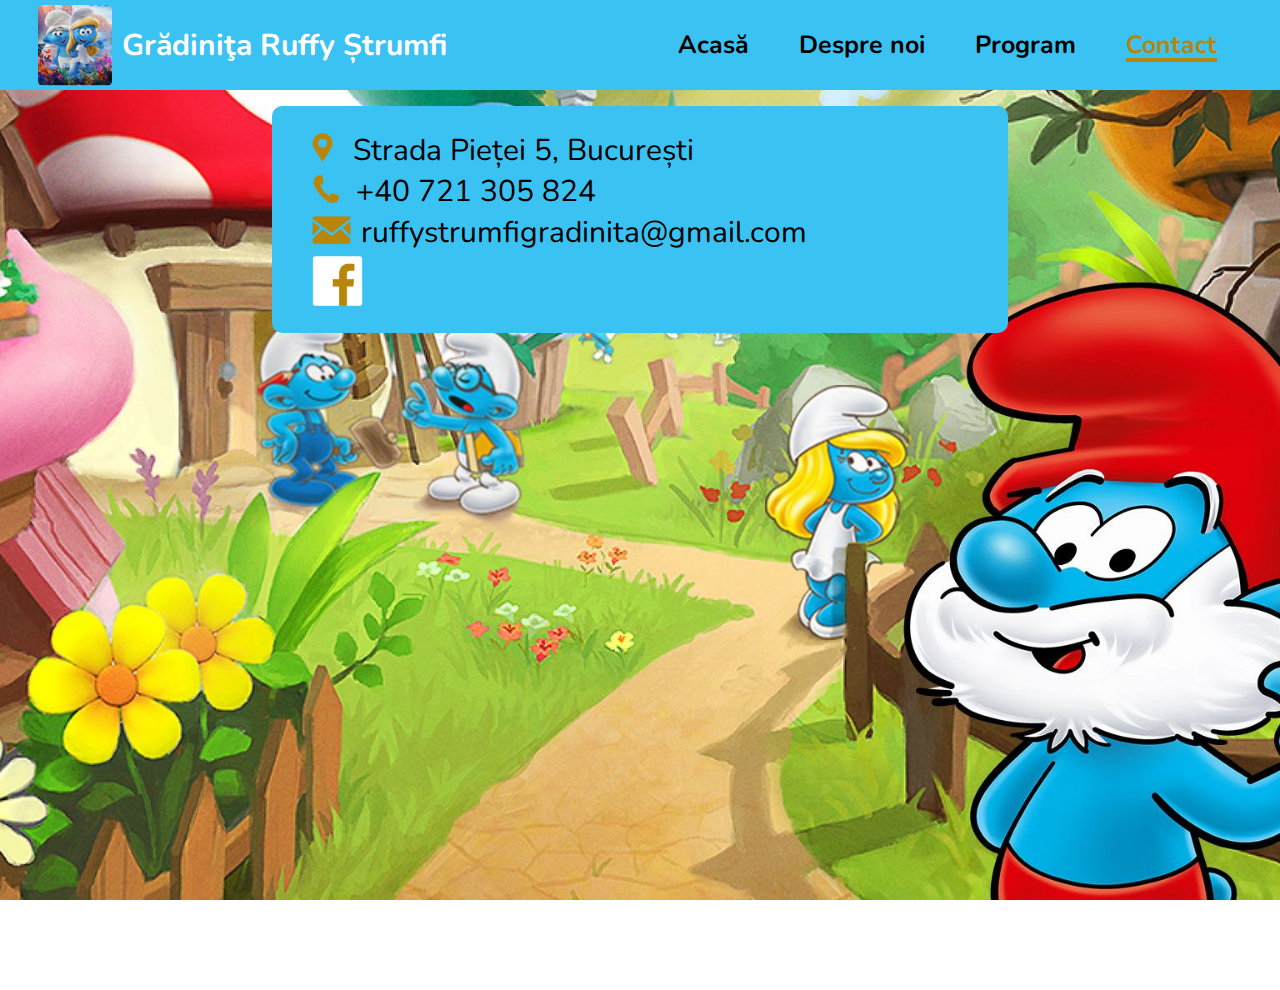
==== contact.html @ 3b9c156b "commit" ====
<!DOCTYPE html>
<html lang="en">
<head>
    <title> Ruffy Strumfi </title>
  <link href="stylesheetcontact.css" rel="stylesheet">
</head>
<body>
    <header>
      <div class="logo"><img src="Logo.jpg"><emp>Grădiniţa Ruffy Ștrumfi</emp></div>
      <nav>
        <a href="acasa.html"><div>Acasă</div></a>
        <a href="despre.html"><div>Despre noi</div></a>
        <a href="program.html"><div>Program</div></a>
        <a href="contact.html"><div class="butonmain">Contact</div></a>
      </nav>
    </header>
    <main>
        <div class="content">
            <div class="adresa"><img src="images/locationsymb.png">Strada Pieței 5, București</div>
            <div class="tel"><img src="images/telsymb.png">+40 721 305 824</div>
            <div class="gmail"><img src="images/emailsymb.png">ruffystrumfigradinita@gmail.com</div>
            <a href="https://www.facebook.com/gradiruffystrumfi/" target="_blank"><img src="images/fbsymb.png" class="fb"></a>
        </div>
    </main>
</body>
</html>
---- stylesheetcontact.css ----
@import url('https://fonts.googleapis.com/css?family=Nunito:400,700&display=swap');

html{
    background: url('./Background.jpg') no-repeat center center fixed;
    background-size: cover;
}

html, body {
    margin: 0;
    padding: 0;
    height: 100vh;
    font-family: 'Nunito';
    margin:0;
    padding:0;
}



header{
    background-color: #3ac2f2;
    position:fixed;
    top:0;
    width:100vw;
    height:9vh;
    display:flex;
    justify-content: space-between;
    align-items:center;
    padding-bottom: .5vh;
    padding-top: .5vh;
    z-index: 2;
}

nav{
    display:flex;
    width: fit-content;
    margin-right: 3vw;
}

.logo{
    height:100%;
    display:flex;
    align-items: center;
    justify-self:left; 
    color: white;
    font-size: 30px;
    font-weight: bold;
    gap: 10px;
    margin-left: 3vw;
}

.logo>img{
    height:100%;
    border-radius: 5px;
}

a{
    color: inherit;  
    text-decoration: inherit; 
}

nav div{
    font-size: 25px;
    margin:auto 1em;
    font-weight: bold;;
}

.butonmain{
    position:relative;
    color: darkgoldenrod;
}

.butonmain:before{
    position:absolute;
    content: '';
    bottom:0px;
    background-color: darkgoldenrod;
    color: orange;
    width:100%;
    height:4px;
}

main{
    margin-top: 10vh;
    display:grid;
    grid-template-columns: repeat(10,10vw);
    grid-template-rows: repeat(10,auto);
}

p{
    font-size: 22px;
    margin:0;
}



h1{
    margin:0 0 1em 0;
}

h2{
    margin:0 0 1em 0;
}

.bold{
    font-weight: bold;
}

.color{
    color:#d6030a;
}
/*///////////////////////////////////////*/

.content{
    background-color: #3ac2f2;
    border-radius: 10px;
    grid-column:3/9;
    grid-row: 1/2;
    margin:1em;
    padding:1.5em;
    padding-left: 50px;
}

.content>div{
    
    font-size: 30px;
}

/*.adresa:before{
    background-image: url('images/locationsymb.png');
    position:absolute;
    content: '';
    top:14vh;
    background-size:25px;
    width:25px;
    height:35px;
}*/

.adresa>img{
    height:30px;
    position:relative;
    top:3px;
    right:10px;
    margin-right: 10px;
}

.tel>img{
    height:30px;
    position:relative;
    top:3px;
    right:10px;
    margin-right: 5px;
}

.gmail>img{
    height:30px;
    position:relative;
    top:3px;
    right:10px;
}

.fb{
    height:50px;
    position:relative;
    top:3px;
    right:10px;
}
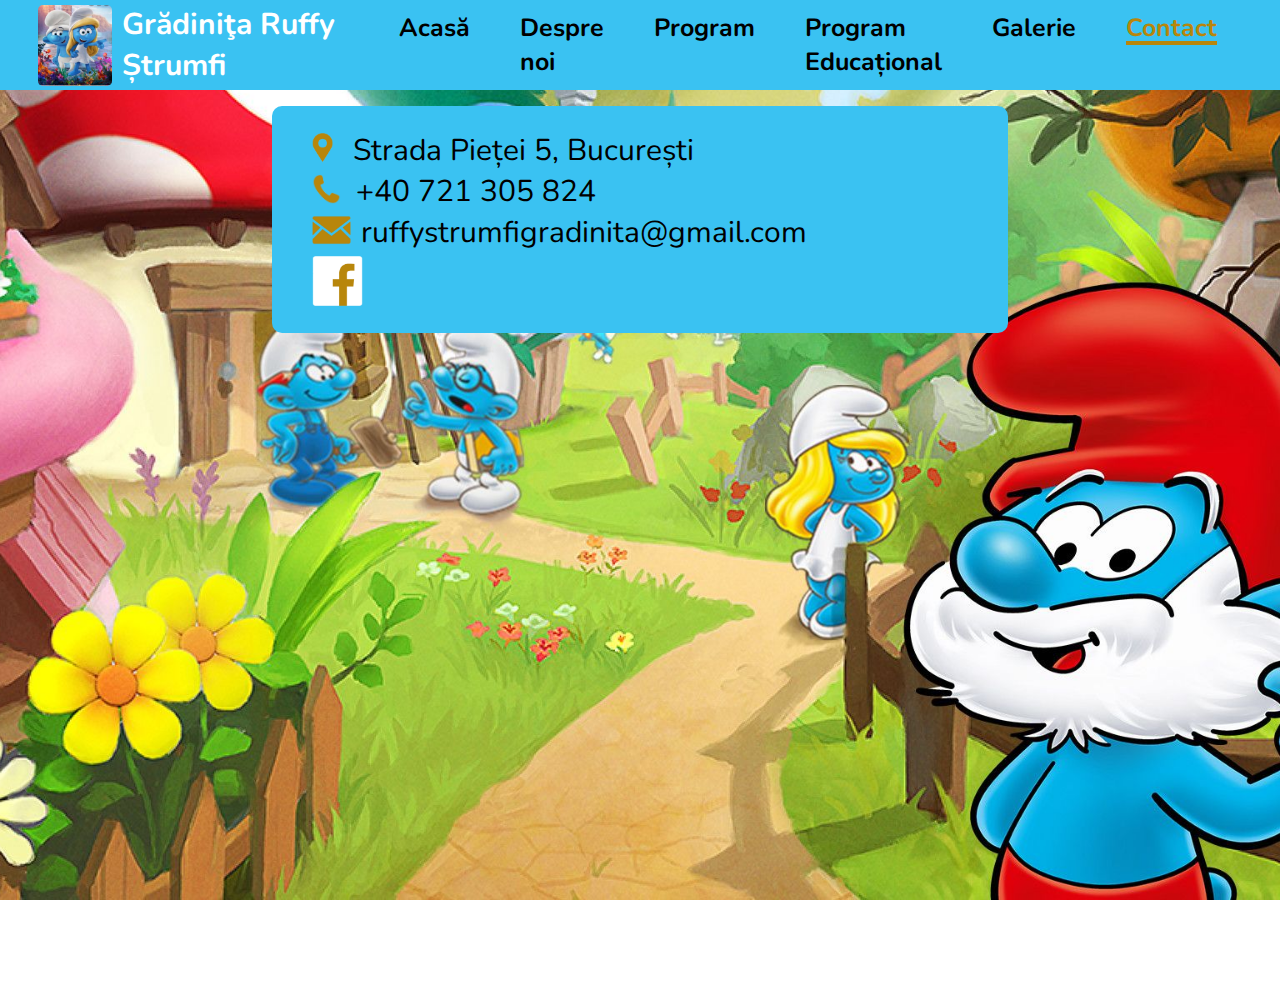
==== commit 642309b2: "third commit" ====
--- a/contact.html
+++ b/contact.html
@@ -8,9 +8,11 @@
     <header>
       <div class="logo"><img src="Logo.jpg"><emp>Grădiniţa Ruffy Ștrumfi</emp></div>
       <nav>
-        <a href="acasa.html"><div>Acasă</div></a>
+        <a href="index.html"><div>Acasă</div></a>
         <a href="despre.html"><div>Despre noi</div></a>
         <a href="program.html"><div>Program</div></a>
+        <a href="programed.html"><div>Program Educațional</div></a>
+        <a href="galerie.html"><div>Galerie</div></a>
         <a href="contact.html"><div class="butonmain">Contact</div></a>
       </nav>
     </header>
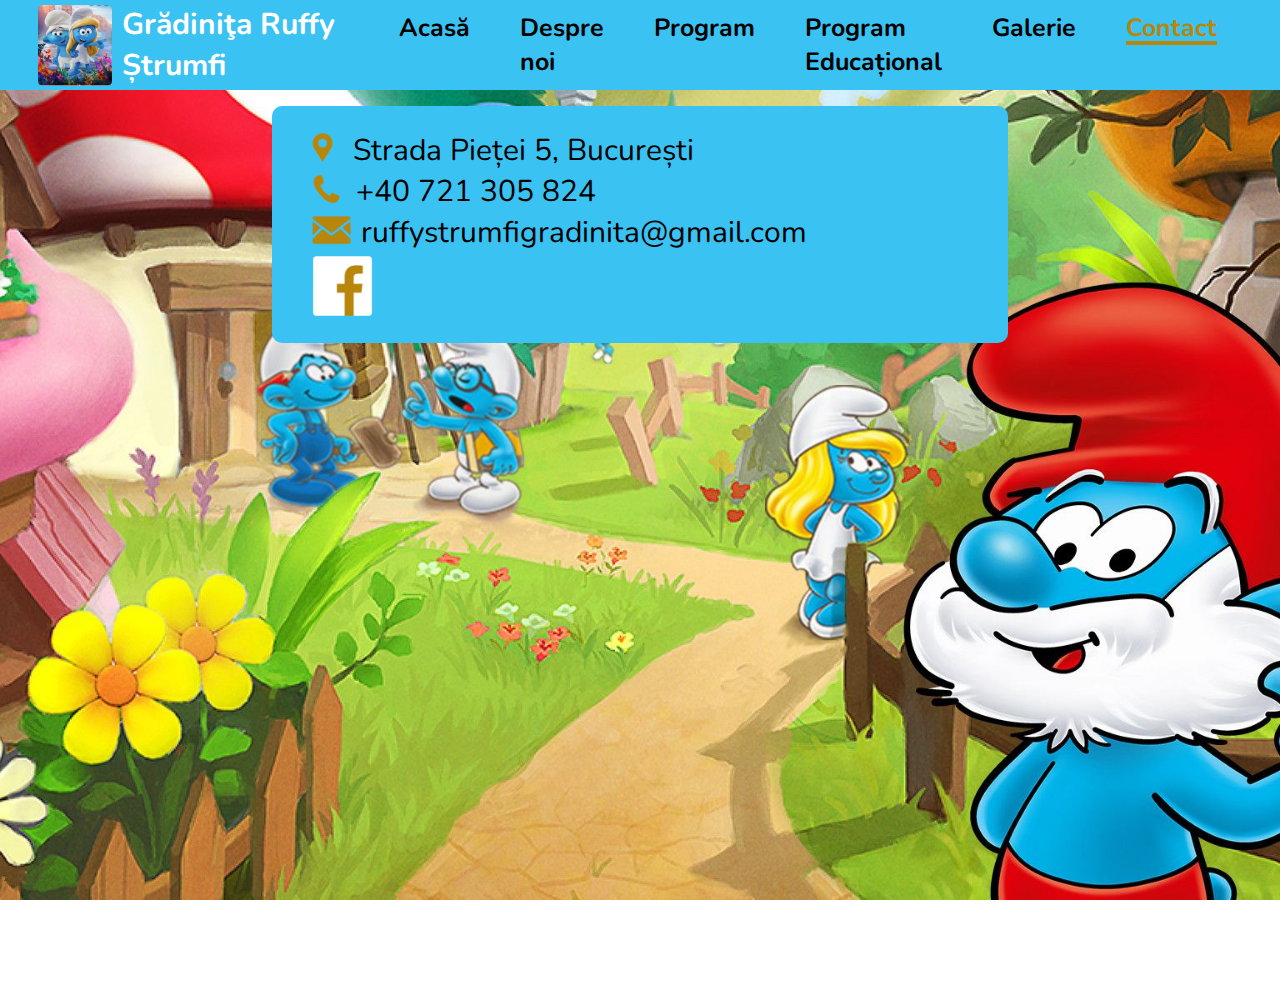
==== commit 982713b2: "fourth commit" ====
--- a/contact.html
+++ b/contact.html
@@ -1,6 +1,7 @@
 <!DOCTYPE html>
 <html lang="en">
 <head>
+  <meta name="viewport" content="width=device-width, initial-scale=1.0">
     <title> Ruffy Strumfi </title>
   <link href="stylesheetcontact.css" rel="stylesheet">
 </head>
--- a/stylesheetcontact.css
+++ b/stylesheetcontact.css
@@ -108,6 +108,27 @@
 .color{
     color:#d6030a;
 }
+
+*::-webkit-scrollbar {
+    width: 10px;
+    height: 10px;
+    border-radius: 10px;
+  }
+
+ *::-webkit-scrollbar-track {
+    height: 10px;
+    border-radius: 10px;
+    background-color: rgb(39 39 42);
+  }
+
+  *::-webkit-scrollbar-thumb {
+    background-color: white;
+
+    border-radius: 10px;
+    height: 10px;
+  }
+
+
 /*///////////////////////////////////////*/
 
 .content{
@@ -159,9 +180,64 @@
 }
 
 .fb{
-    height:50px;
-    position:relative;
-    top:3px;
-    right:10px;
-}
-
+    height:60px;
+    position:relative;
+    top:3px;
+    right:10px;
+}
+
+@media(max-width:1166px){
+    nav div{
+        font-size: 20px;
+    }
+    .logo{
+        font-size: 25px;
+    }
+}
+
+@media all and (max-width:600px){
+    .content{
+        grid-column: 1/11;
+    }
+    .content>div{
+        font-size:4vw;
+    } 
+    .adresa>img{
+        height:20px;
+    }
+
+    .tel>img{
+        height:20px;
+    }
+
+    .gmail>img{
+        height:20px;
+    }
+    .fb{
+        height:40px;
+    }
+
+}
+
+/* ccccccccccccccccccccccccc */
+@media all and (max-width:600px){
+    .logo>img{
+        height:50%;
+    }
+    header{
+        padding-top: 0;
+        padding-bottom: 0;
+    }
+   
+    nav div{
+        font-size: 2vw;
+    }
+    .logo{
+        font-size: 3vw;
+    }
+    
+    .butonmain:before{
+        height:2px;
+    }  
+}
+/* ccccccccccccccccccccccccc */
